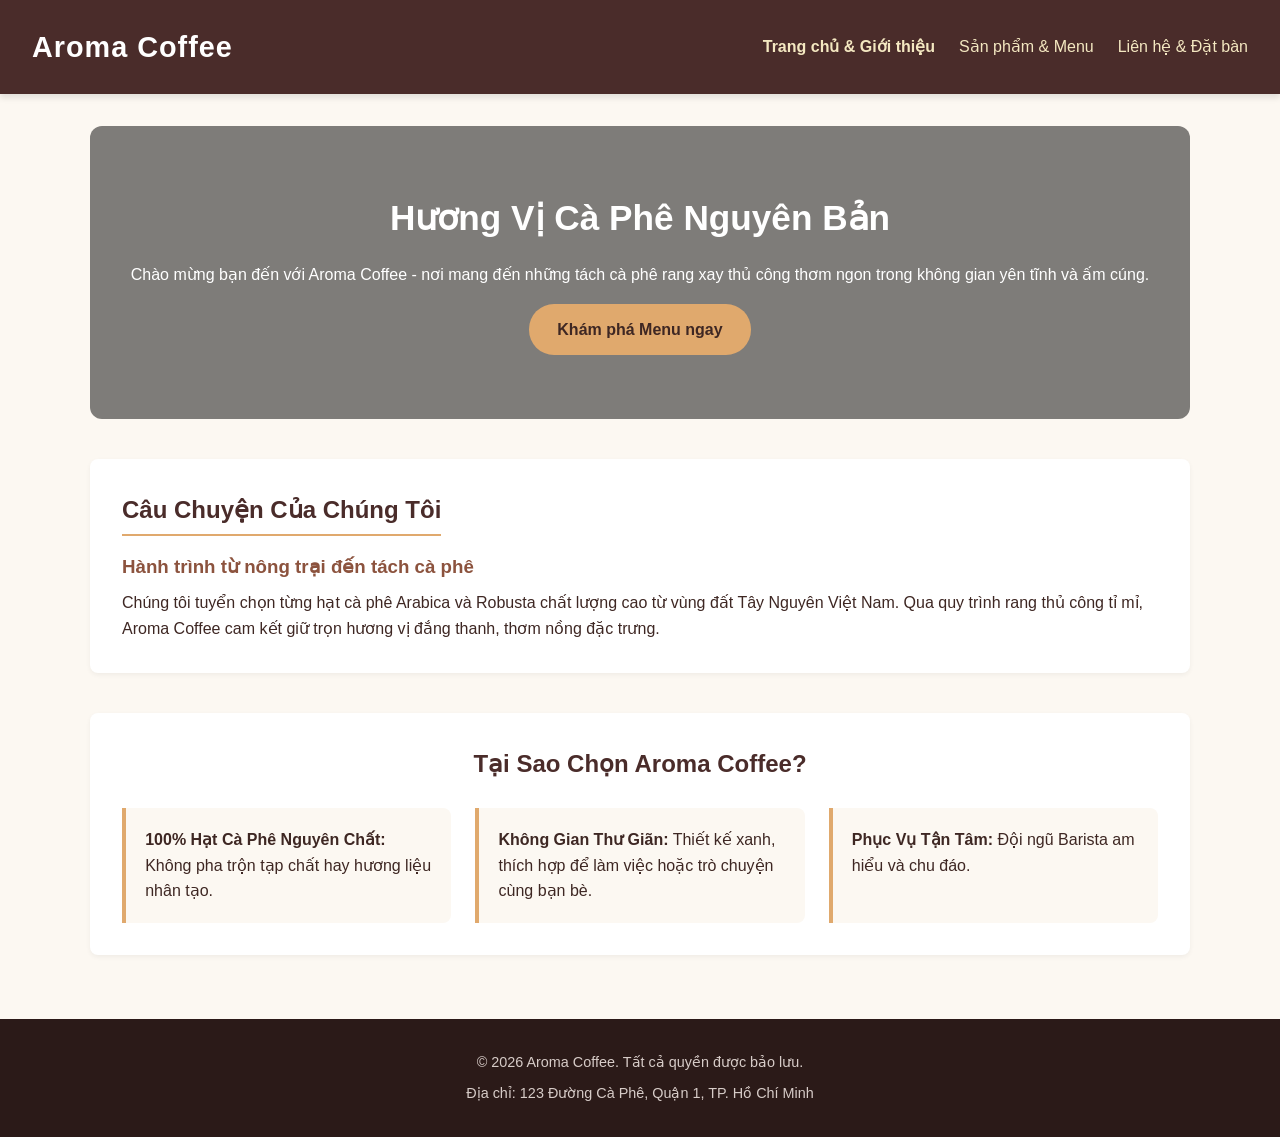
==== index.html @ af509f0f "trang gioi thieu" ====
<!DOCTYPE html>
<html lang="vi">
<head>
<link rel="stylesheet" href="styles.css">
  <meta charset="UTF-8">
  <meta name="viewport" content="width=device-width, initial-scale=1.0">
  <meta name="description" content="Trang giới thiệu tổng quan về quán cà phê không gian ấm cúng và hương vị nguyên bản.">
  <title>Aroma Coffee - Giới Thiệu Tổng Quan</title>
</head>
<body>

  <!-- ================= HEADER & THANH ĐIỀU HƯỚNG DÙNG CHUNG ================= -->
  <!-- Thẻ header chứa logo và menu điều hướng chính của website -->
  <header>
    <h1>Aroma Coffee</h1>
    <nav>
      <ul>
        <!-- Thẻ a tạo liên kết giữa các trang HTML -->
        <li><a href="index.html"><strong>Trang chủ & Giới thiệu</strong></a></li>
        <li><a href="products.html">Sản phẩm & Menu</a></li>
        <li><a href="contact.html">Liên hệ & Đặt bàn</a></li>
      </ul>
    </nav>
  </header>

  <!-- ================= NỘI DUNG CHÍNH (MAIN) ================= -->
  <main>
    <!-- Section 1: Hero Banner giới thiệu ngắn -->
    <section>
      <h2>Hương Vị Cà Phê Nguyên Bản</h2>
      <p>Chào mừng bạn đến với Aroma Coffee - nơi mang đến những tách cà phê rang xay thủ công thơm ngon trong không gian yên tĩnh và ấm cúng.</p>
      <p><a href="products.html">Khám phá Menu ngay</a></p>
    </section>

    <!-- Section 2: Câu chuyện thương hiệu -->
    <section>
      <h2>Câu Chuyện Của Chúng Tôi</h2>
      <article>
        <h3>Hành trình từ nông trại đến tách cà phê</h3>
        <p>Chúng tôi tuyển chọn từng hạt cà phê Arabica và Robusta chất lượng cao từ vùng đất Tây Nguyên Việt Nam. Qua quy trình rang thủ công tỉ mỉ, Aroma Coffee cam kết giữ trọn hương vị đắng thanh, thơm nồng đặc trưng.</p>
      </article>
    </section>

    <!-- Section 3: Điểm nổi bật / Giá trị cốt lõi -->
    <section>
      <h2>Tại Sao Chọn Aroma Coffee?</h2>
      <ul>
        <li><strong>100% Hạt Cà Phê Nguyên Chất:</strong> Không pha trộn tạp chất hay hương liệu nhân tạo.</li>
        <li><strong>Không Gian Thư Giãn:</strong> Thiết kế xanh, thích hợp để làm việc hoặc trò chuyện cùng bạn bè.</li>
        <li><strong>Phục Vụ Tận Tâm:</strong> Đội ngũ Barista am hiểu và chu đáo.</li>
      </ul>
    </section>
  </main>

  <!-- ================= FOOTER DÙNG CHUNG ================= -->
  <footer>
    <p>&copy; 2026 Aroma Coffee. Tất cả quyền được bảo lưu.</p>
    <p>Địa chỉ: 123 Đường Cà Phê, Quận 1, TP. Hồ Chí Minh</p>
  </footer>

</body>
</html>
---- styles.css ----
/* ==========================================================================
   1. CẤU HÌNH CHUNG & BỘ LỌC TOÀN TRANG (RESET & GLOBAL STYLES)
   ========================================================================== */

/* Thiết lập box-sizing giúp tính toán kích thước phần tử chính xác hơn */
* {
  margin: 0;
  padding: 0;
  box-sizing: border-box;
}

/* Định dạng phông chữ, màu nền và màu chữ chủ đạo cho thương hiệu cà phê */
body {
  font-family: 'Segoe UI', Tahoma, Geneva, Verdana, sans-serif;
  line-height: 1.6;
  background-color: #fcf8f2; /* Màu kem nhẹ ấm cúng */
  color: #3e2723;            /* Màu nâu cà phê đậm cho văn bản */
  
  /* [FLEXBOX] Cấu hình Flexbox dọc cho toàn bộ body để đẩy Footer xuống đáy trang khi nội dung ngắn */
  display: flex;
  flex-direction: column;
  min-height: 100vh;
}


/* ==========================================================================
   2. HEADER & THANH ĐIỀU HƯỚNG (FLEXBOX)
   ========================================================================== */

header {
  background-color: #4a2c2a; /* Màu gỗ/cà phê trầm */
  color: #ffffff;
  padding: 1.5rem 2rem;
  box-shadow: 0 4px 6px rgba(0, 0, 0, 0.1);

  /* [FLEXBOX] Căn chỉnh Logo và Menu nằm trên cùng một hàng ngang */
  display: flex;
  justify-content: space-between; /* Đẩy Logo sang trái, Nav sang phải */
  align-items: center;            /* Căn giữa theo chiều dọc */
  flex-wrap: wrap;                /* Tự động xuống dòng trên màn hình nhỏ */
  gap: 1rem;
}

header h1 {
  font-size: 1.8rem;
  letter-spacing: 1px;
}

/* Menu điều hướng chính */
header nav ul {
  list-style: none;

  /* [FLEXBOX] Sắp xếp các mục danh sách (li) nằm ngang */
  display: flex;
  gap: 1.5rem; /* Khoảng cách giữa các thẻ li */
}

header nav a {
  color: #f4e8c1;
  text-decoration: none;
  font-size: 1rem;
  transition: color 0.3s ease;
}

/* Hiệu ứng rê chuột vào menu */
header nav a:hover {
  color: #e0a96d;
}


/* ==========================================================================
   3. NỘI DUNG CHÍNH (MAIN LAYOUT - FLEXBOX & CSS GRID)
   ========================================================================== */

main {
  width: 90%;
  max-width: 1100px;
  margin: 2rem auto;
  flex: 1; /* [FLEXBOX] Chiếm toàn bộ khoảng trống còn lại để căn Footer xuống cuối */

  /* [CSS GRID] Thiết lập khoảng cách giữa các Section theo chiều dọc */
  display: grid;
  grid-template-columns: 1fr; /* Mặc định các section xếp thành 1 cột */
  gap: 2.5rem;
}


/* --- SECTION 1: HERO BANNER --- */
main section:nth-child(1) {
  background: linear-gradient(rgba(0, 0, 0, 0.5), rgba(0, 0, 0, 0.5)), 
              url('https://images.unsplash.com/photo-1501339847302-ac426a4a7cbb?auto=format&fit=crop&w=1200&q=80');
  background-size: cover;
  background-position: center;
  color: #ffffff;
  padding: 4rem 2rem;
  border-radius: 12px;
  text-align: center;

  /* [FLEXBOX] Căn giữa toàn bộ nội dung trong Hero Banner */
  display: flex;
  flex-direction: column;
  align-items: center;
  justify-content: center;
  gap: 1rem;
}

main section:nth-child(1) h2 {
  font-size: 2.2rem;
}

/* Nút kêu gọi hành động (Call to Action - CTA) */
main section:nth-child(1) a {
  display: inline-block;
  background-color: #e0a96d;
  color: #3e2723;
  padding: 0.8rem 1.8rem;
  border-radius: 25px;
  text-decoration: none;
  font-weight: bold;
  transition: background-color 0.3s ease, transform 0.2s ease;
}

main section:nth-child(1) a:hover {
  background-color: #d18f4e;
  transform: translateY(-2px);
}


/* --- SECTION 2: CÂU CHUYỆN THƯƠNG HIỆU --- */
main section:nth-child(2) {
  background-color: #ffffff;
  padding: 2rem;
  border-radius: 8px;
  box-shadow: 0 2px 5px rgba(0,0,0,0.05);
}

main section:nth-child(2) h2 {
  color: #4a2c2a;
  margin-bottom: 1rem;
  border-bottom: 2px solid #e0a96d;
  display: inline-block;
  padding-bottom: 0.3rem;
}

main section:nth-child(2) article h3 {
  color: #8c533e;
  margin-bottom: 0.5rem;
}


/* --- SECTION 3: ĐIỂM NỔI BẬT (CSS GRID) --- */
main section:nth-child(3) {
  background-color: #ffffff;
  padding: 2rem;
  border-radius: 8px;
  box-shadow: 0 2px 5px rgba(0,0,0,0.05);
}

main section:nth-child(3) h2 {
  color: #4a2c2a;
  margin-bottom: 1.5rem;
  text-align: center;
}

/* [CSS GRID] Biến danh sách `ul` thành bố cục mảng (Grid) 3 cột linh hoạt */
main section:nth-child(3) ul {
  list-style: none;

  display: grid;
  /* Chế độ đáp ứng linh hoạt (Responsive Grid): Tự động chia cột tùy kích thước màn hình */
  grid-template-columns: repeat(auto-fit, minmax(250px, 1fr));
  gap: 1.5rem;
}

/* Từng thẻ nội dung giá trị cốt lõi */
main section:nth-child(3) li {
  background-color: #fcf8f2;
  border-left: 4px solid #e0a96d;
  padding: 1.2rem;
  border-radius: 0 8px 8px 0;
}


/* ==========================================================================
   4. FOOTER (FLEXBOX)
   ========================================================================== */

footer {
  background-color: #2b1a18;
  color: #d7ccc8;
  padding: 2rem;
  margin-top: 2rem;
  text-align: center;

  /* [FLEXBOX] Căn chỉnh các đoạn văn bản trong Footer xếp dọc và căn giữa */
  display: flex;
  flex-direction: column;
  align-items: center;
  gap: 0.5rem;
  font-size: 0.9rem;
}


/* ==========================================================================
   5. RESPONSIVE DESIGN (TỐI ƯU CHO THIẾT BỊ DI ĐỘNG)
   ========================================================================== */

@media (max-width: 600px) {
  /* Chuyển Header sang dạng cột khi màn hình nhỏ */
  header {
    flex-direction: column;
    text-align: center;
  }

  header nav ul {
    flex-direction: column; /* Menu dọc cho điện thoại */
    gap: 0.5rem;
  }
}
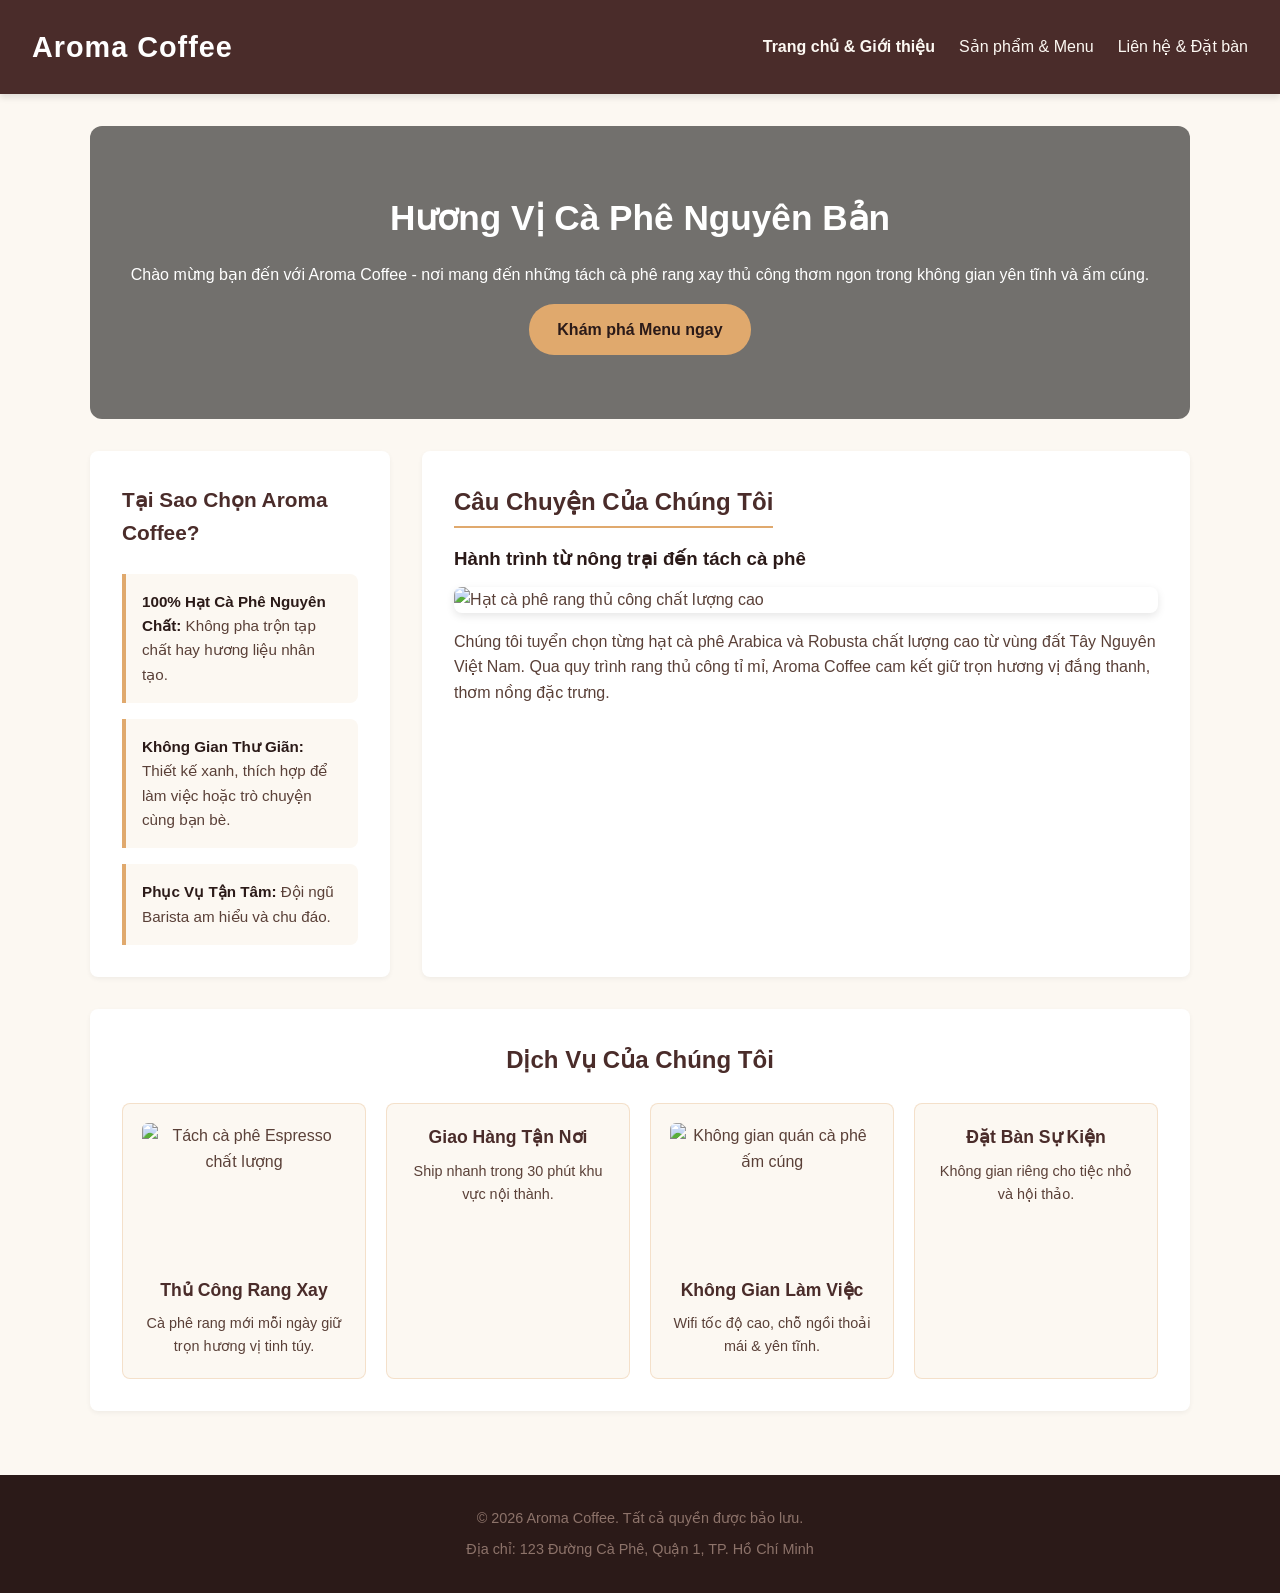
==== commit d9acd13d: "bo sung css" ====
--- a/index.html
+++ b/index.html
@@ -1,21 +1,19 @@
 <!DOCTYPE html>
 <html lang="vi">
 <head>
-<link rel="stylesheet" href="styles.css">
   <meta charset="UTF-8">
   <meta name="viewport" content="width=device-width, initial-scale=1.0">
   <meta name="description" content="Trang giới thiệu tổng quan về quán cà phê không gian ấm cúng và hương vị nguyên bản.">
   <title>Aroma Coffee - Giới Thiệu Tổng Quan</title>
+  <link rel="stylesheet" href="styles.css">
 </head>
 <body>
 
   <!-- ================= HEADER & THANH ĐIỀU HƯỚNG DÙNG CHUNG ================= -->
-  <!-- Thẻ header chứa logo và menu điều hướng chính của website -->
   <header>
     <h1>Aroma Coffee</h1>
     <nav>
       <ul>
-        <!-- Thẻ a tạo liên kết giữa các trang HTML -->
         <li><a href="index.html"><strong>Trang chủ & Giới thiệu</strong></a></li>
         <li><a href="products.html">Sản phẩm & Menu</a></li>
         <li><a href="contact.html">Liên hệ & Đặt bàn</a></li>
@@ -37,11 +35,13 @@
       <h2>Câu Chuyện Của Chúng Tôi</h2>
       <article>
         <h3>Hành trình từ nông trại đến tách cà phê</h3>
+        <!-- HÌNH ẢNH 1: Minh họa câu chuyện thương hiệu -->
+        <img src="https://images.unsplash.com/photo-1447933601403-0c6688de566e?auto=format&fit=crop&w=800&q=80" alt="Hạt cà phê rang thủ công chất lượng cao">
         <p>Chúng tôi tuyển chọn từng hạt cà phê Arabica và Robusta chất lượng cao từ vùng đất Tây Nguyên Việt Nam. Qua quy trình rang thủ công tỉ mỉ, Aroma Coffee cam kết giữ trọn hương vị đắng thanh, thơm nồng đặc trưng.</p>
       </article>
     </section>
 
-    <!-- Section 3: Điểm nổi bật / Giá trị cốt lõi -->
+    <!-- Section 3: Điểm nổi bật / Giá trị cốt lõi (Sidebar) -->
     <section>
       <h2>Tại Sao Chọn Aroma Coffee?</h2>
       <ul>
@@ -49,6 +49,33 @@
         <li><strong>Không Gian Thư Giãn:</strong> Thiết kế xanh, thích hợp để làm việc hoặc trò chuyện cùng bạn bè.</li>
         <li><strong>Phục Vụ Tận Tâm:</strong> Đội ngũ Barista am hiểu và chu đáo.</li>
       </ul>
+    </section>
+
+    <!-- Section 4: Dịch Vụ Của Chúng Tôi (Sử dụng Grid .services-container) -->
+    <section class="services-section">
+      <h2>Dịch Vụ Của Chúng Tôi</h2>
+      <div class="services-container">
+        <div class="service-card">
+          <!-- HÌNH ẢNH 2: Minh họa dịch vụ Rang Xay -->
+          <img src="https://images.unsplash.com/photo-1514432324607-a09d9b4aefdd?auto=format&fit=crop&w=500&q=80" alt="Tách cà phê Espresso chất lượng">
+          <h3>Thủ Công Rang Xay</h3>
+          <p>Cà phê rang mới mỗi ngày giữ trọn hương vị tinh túy.</p>
+        </div>
+        <div class="service-card">
+          <h3>Giao Hàng Tận Nơi</h3>
+          <p>Ship nhanh trong 30 phút khu vực nội thành.</p>
+        </div>
+        <div class="service-card">
+          <!-- HÌNH ẢNH 3: Minh họa không gian quán -->
+          <img src="https://images.unsplash.com/photo-1554118811-1e0d58224f24?auto=format&fit=crop&w=500&q=80" alt="Không gian quán cà phê ấm cúng">
+          <h3>Không Gian Làm Việc</h3>
+          <p>Wifi tốc độ cao, chỗ ngồi thoải mái & yên tĩnh.</p>
+        </div>
+        <div class="service-card">
+          <h3>Đặt Bàn Sự Kiện</h3>
+          <p>Không gian riêng cho tiệc nhỏ và hội thảo.</p>
+        </div>
+      </div>
     </section>
   </main>
 
--- a/styles.css
+++ b/styles.css
@@ -1,219 +1,343 @@
 /* ==========================================================================
-   1. CẤU HÌNH CHUNG & BỘ LỌC TOÀN TRANG (RESET & GLOBAL STYLES)
+   1. KHAI BÁO BIẾN CSS (CSS VARIABLES)
    ========================================================================== */
 
-/* Thiết lập box-sizing giúp tính toán kích thước phần tử chính xác hơn */
-* {
-  margin: 0;
-  padding: 0;
-  box-sizing: border-box;
-}
-
-/* Định dạng phông chữ, màu nền và màu chữ chủ đạo cho thương hiệu cà phê */
-body {
-  font-family: 'Segoe UI', Tahoma, Geneva, Verdana, sans-serif;
-  line-height: 1.6;
-  background-color: #fcf8f2; /* Màu kem nhẹ ấm cúng */
-  color: #3e2723;            /* Màu nâu cà phê đậm cho văn bản */
-  
-  /* [FLEXBOX] Cấu hình Flexbox dọc cho toàn bộ body để đẩy Footer xuống đáy trang khi nội dung ngắn */
-  display: flex;
-  flex-direction: column;
-  min-height: 100vh;
-}
-
-
-/* ==========================================================================
-   2. HEADER & THANH ĐIỀU HƯỚNG (FLEXBOX)
-   ========================================================================== */
-
-header {
-  background-color: #4a2c2a; /* Màu gỗ/cà phê trầm */
-  color: #ffffff;
-  padding: 1.5rem 2rem;
-  box-shadow: 0 4px 6px rgba(0, 0, 0, 0.1);
-
-  /* [FLEXBOX] Căn chỉnh Logo và Menu nằm trên cùng một hàng ngang */
-  display: flex;
-  justify-content: space-between; /* Đẩy Logo sang trái, Nav sang phải */
-  align-items: center;            /* Căn giữa theo chiều dọc */
-  flex-wrap: wrap;                /* Tự động xuống dòng trên màn hình nhỏ */
-  gap: 1rem;
-}
-
-header h1 {
-  font-size: 1.8rem;
-  letter-spacing: 1px;
-}
-
-/* Menu điều hướng chính */
-header nav ul {
-  list-style: none;
-
-  /* [FLEXBOX] Sắp xếp các mục danh sách (li) nằm ngang */
-  display: flex;
-  gap: 1.5rem; /* Khoảng cách giữa các thẻ li */
-}
-
-header nav a {
-  color: #f4e8c1;
-  text-decoration: none;
-  font-size: 1rem;
-  transition: color 0.3s ease;
-}
-
-/* Hiệu ứng rê chuột vào menu */
-header nav a:hover {
-  color: #e0a96d;
-}
-
-
-/* ==========================================================================
-   3. NỘI DUNG CHÍNH (MAIN LAYOUT - FLEXBOX & CSS GRID)
-   ========================================================================== */
-
-main {
-  width: 90%;
-  max-width: 1100px;
-  margin: 2rem auto;
-  flex: 1; /* [FLEXBOX] Chiếm toàn bộ khoảng trống còn lại để căn Footer xuống cuối */
-
-  /* [CSS GRID] Thiết lập khoảng cách giữa các Section theo chiều dọc */
-  display: grid;
-  grid-template-columns: 1fr; /* Mặc định các section xếp thành 1 cột */
-  gap: 2.5rem;
-}
-
-
-/* --- SECTION 1: HERO BANNER --- */
-main section:nth-child(1) {
-  background: linear-gradient(rgba(0, 0, 0, 0.5), rgba(0, 0, 0, 0.5)), 
-              url('https://images.unsplash.com/photo-1501339847302-ac426a4a7cbb?auto=format&fit=crop&w=1200&q=80');
-  background-size: cover;
-  background-position: center;
-  color: #ffffff;
-  padding: 4rem 2rem;
-  border-radius: 12px;
-  text-align: center;
-
-  /* [FLEXBOX] Căn giữa toàn bộ nội dung trong Hero Banner */
-  display: flex;
-  flex-direction: column;
-  align-items: center;
-  justify-content: center;
-  gap: 1rem;
-}
-
-main section:nth-child(1) h2 {
-  font-size: 2.2rem;
-}
-
-/* Nút kêu gọi hành động (Call to Action - CTA) */
-main section:nth-child(1) a {
-  display: inline-block;
-  background-color: #e0a96d;
-  color: #3e2723;
-  padding: 0.8rem 1.8rem;
-  border-radius: 25px;
-  text-decoration: none;
-  font-weight: bold;
-  transition: background-color 0.3s ease, transform 0.2s ease;
-}
-
-main section:nth-child(1) a:hover {
-  background-color: #d18f4e;
-  transform: translateY(-2px);
-}
-
-
-/* --- SECTION 2: CÂU CHUYỆN THƯƠNG HIỆU --- */
-main section:nth-child(2) {
-  background-color: #ffffff;
-  padding: 2rem;
-  border-radius: 8px;
-  box-shadow: 0 2px 5px rgba(0,0,0,0.05);
-}
-
-main section:nth-child(2) h2 {
-  color: #4a2c2a;
-  margin-bottom: 1rem;
-  border-bottom: 2px solid #e0a96d;
-  display: inline-block;
-  padding-bottom: 0.3rem;
-}
-
-main section:nth-child(2) article h3 {
-  color: #8c533e;
-  margin-bottom: 0.5rem;
-}
-
-
-/* --- SECTION 3: ĐIỂM NỔI BẬT (CSS GRID) --- */
-main section:nth-child(3) {
-  background-color: #ffffff;
-  padding: 2rem;
-  border-radius: 8px;
-  box-shadow: 0 2px 5px rgba(0,0,0,0.05);
-}
-
-main section:nth-child(3) h2 {
-  color: #4a2c2a;
-  margin-bottom: 1.5rem;
-  text-align: center;
-}
-
-/* [CSS GRID] Biến danh sách `ul` thành bố cục mảng (Grid) 3 cột linh hoạt */
-main section:nth-child(3) ul {
-  list-style: none;
-
-  display: grid;
-  /* Chế độ đáp ứng linh hoạt (Responsive Grid): Tự động chia cột tùy kích thước màn hình */
-  grid-template-columns: repeat(auto-fit, minmax(250px, 1fr));
-  gap: 1.5rem;
-}
-
-/* Từng thẻ nội dung giá trị cốt lõi */
-main section:nth-child(3) li {
-  background-color: #fcf8f2;
-  border-left: 4px solid #e0a96d;
-  padding: 1.2rem;
-  border-radius: 0 8px 8px 0;
-}
-
-
-/* ==========================================================================
-   4. FOOTER (FLEXBOX)
-   ========================================================================== */
-
-footer {
-  background-color: #2b1a18;
-  color: #d7ccc8;
-  padding: 2rem;
-  margin-top: 2rem;
-  text-align: center;
-
-  /* [FLEXBOX] Căn chỉnh các đoạn văn bản trong Footer xếp dọc và căn giữa */
-  display: flex;
-  flex-direction: column;
-  align-items: center;
-  gap: 0.5rem;
-  font-size: 0.9rem;
-}
-
-
-/* ==========================================================================
-   5. RESPONSIVE DESIGN (TỐI ƯU CHO THIẾT BỊ DI ĐỘNG)
-   ========================================================================== */
-
-@media (max-width: 600px) {
-  /* Chuyển Header sang dạng cột khi màn hình nhỏ */
+   :root {
+    /* --- 2 Màu chủ đạo (Primary / Secondary) --- */
+    --color-primary: #4a2c2a;    /* Nâu cà phê trầm */
+    --color-secondary: #e0a96d;  /* Vàng đồng / Cam ấm */
+  
+    /* --- 3 Mức màu xám cho Text --- */
+    --text-dark: #2b1a18;        /* Mức 1: Tiêu đề chính */
+    --text-medium: #5a4038;      /* Mức 2: Nội dung mô tả */
+    --text-light: #8d736a;       /* Mức 3: Phụ đề, text chân trang */
+  
+    /* --- 1 Màu nền trang --- */
+    --bg-main: #fcf8f2;          /* Màu kem nhẹ ấm cúng */
+  
+    /* --- Biến phụ hỗ trợ --- */
+    --bg-card: #ffffff;          /* Màu nền thẻ/khối nội dung */
+    --text-on-primary: #ffffff;  /* Màu chữ trên nền tối */
+  }
+  
+  
+  /* ==========================================================================
+     2. CẤU HÌNH CHUNG & XỬ LÝ HÌNH ẢNH (RESET & RESPONSIVE IMAGES)
+     ========================================================================== */
+  
+  * {
+    margin: 0;
+    padding: 0;
+    box-sizing: border-box;
+  }
+  
+  /* [YÊU CẦU ĐẶC BIỆT] Tối ưu hóa toàn bộ hình ảnh trên website:
+     - max-width: 100%: Hình không bao giờ vượt quá chiều rộng khung chứa nó.
+     - height: auto: Tự động tính toán chiều cao theo đúng tỷ lệ gốc, tránh méo ảnh.
+  */
+  img {
+    max-width: 100%;
+    height: auto;
+    display: block; /* Loại bỏ khoảng trắng thừa dưới chân thẻ img mặc định */
+  }
+  
+  body {
+    font-family: 'Segoe UI', Tahoma, Geneva, Verdana, sans-serif;
+    line-height: 1.6;
+    background-color: var(--bg-main);
+    color: var(--text-medium);
+    
+    /* [FLEXBOX] Giữ Footer luôn ở đáy trang */
+    display: flex;
+    flex-direction: column;
+    min-height: 100vh;
+  }
+  
+  
+  /* ==========================================================================
+     3. HEADER & THANH ĐIỀU HƯỚNG (FLEXBOX)
+     ========================================================================== */
+  
   header {
-    flex-direction: column;
+    background-color: var(--color-primary);
+    color: var(--text-on-primary);
+    padding: 1.5rem 2rem;
+    box-shadow: 0 4px 6px rgba(0, 0, 0, 0.1);
+  
+    display: flex;
+    justify-content: space-between;
+    align-items: center;
+    flex-wrap: wrap;
+    gap: 1rem;
+  }
+  
+  header h1 {
+    font-size: 1.8rem;
+    letter-spacing: 1px;
+  }
+  
+  header nav ul {
+    list-style: none;
+    display: flex;
+    gap: 1.5rem;
+  }
+  
+  header nav a {
+    color: var(--bg-main);
+    text-decoration: none;
+    font-size: 1rem;
+    transition: color 0.3s ease;
+  }
+  
+  header nav a:hover {
+    color: var(--color-secondary);
+  }
+  
+  
+  /* ==========================================================================
+     4. BỐ CỤC CHÍNH MAIN (DESKTOP MẶC ĐỊNH > 1024PX)
+     ========================================================================== */
+  
+  main {
+    width: 90%;
+    max-width: 1100px;
+    margin: 2rem auto;
+    flex: 1;
+  
+    display: grid;
+    grid-template-columns: 300px 1fr;
+    grid-template-areas: 
+      "hero hero"
+      "sidebar story"
+      "services services";
+    gap: 2rem;
+  }
+  
+  
+  /* --- SECTION 1: HERO BANNER --- */
+  main section:nth-child(1) {
+    grid-area: hero;
+    background: linear-gradient(rgba(0, 0, 0, 0.55), rgba(0, 0, 0, 0.55)), 
+                url('https://images.unsplash.com/photo-1501339847302-ac426a4a7cbb?auto=format&fit=crop&w=1200&q=80');
+    background-size: cover;
+    background-position: center;
+    color: var(--text-on-primary);
+    padding: 4rem 2rem;
+    border-radius: 12px;
     text-align: center;
-  }
-
-  header nav ul {
-    flex-direction: column; /* Menu dọc cho điện thoại */
+  
+    display: flex;
+    flex-direction: column;
+    align-items: center;
+    justify-content: center;
+    gap: 1rem;
+  }
+  
+  main section:nth-child(1) h2 {
+    font-size: 2.2rem;
+  }
+  
+  main section:nth-child(1) a {
+    display: inline-block;
+    background-color: var(--color-secondary);
+    color: var(--text-dark);
+    padding: 0.8rem 1.8rem;
+    border-radius: 25px;
+    text-decoration: none;
+    font-weight: bold;
+    transition: opacity 0.3s ease, transform 0.2s ease;
+  }
+  
+  main section:nth-child(1) a:hover {
+    opacity: 0.9;
+    transform: translateY(-2px);
+  }
+  
+  
+  /* --- SECTION 2: CÂU CHUYỆN THƯƠNG HIỆU --- */
+  main section:nth-child(2) {
+    grid-area: story;
+    background-color: var(--bg-card);
+    padding: 2rem;
+    border-radius: 8px;
+    box-shadow: 0 2px 5px rgba(0,0,0,0.05);
+  }
+  
+  main section:nth-child(2) h2 {
+    color: var(--color-primary);
+    margin-bottom: 1rem;
+    border-bottom: 2px solid var(--color-secondary);
+    display: inline-block;
+    padding-bottom: 0.3rem;
+  }
+  
+  main section:nth-child(2) article h3 {
+    color: var(--text-dark);
+    margin-bottom: 0.8rem;
+  }
+  
+  /* Định dạng riêng cho ảnh trong phần Câu chuyện */
+  main section:nth-child(2) article img {
+    border-radius: 8px;
+    margin-bottom: 1rem;
+    box-shadow: 0 3px 8px rgba(0,0,0,0.1);
+  }
+  
+  
+  /* --- SECTION 3: ĐIỂM NỔI BẬT (SIDEBAR) --- */
+  main section:nth-child(3) {
+    grid-area: sidebar;
+    background-color: var(--bg-card);
+    padding: 2rem;
+    border-radius: 8px;
+    box-shadow: 0 2px 5px rgba(0,0,0,0.05);
+  }
+  
+  main section:nth-child(3) h2 {
+    color: var(--color-primary);
+    margin-bottom: 1.5rem;
+    font-size: 1.3rem;
+  }
+  
+  main section:nth-child(3) ul {
+    list-style: none;
+    display: flex;
+    flex-direction: column;
+    gap: 1rem;
+  }
+  
+  main section:nth-child(3) li {
+    background-color: var(--bg-main);
+    border-left: 4px solid var(--color-secondary);
+    padding: 1rem;
+    border-radius: 0 8px 8px 0;
+    font-size: 0.95rem;
+  }
+  
+  main section:nth-child(3) li strong {
+    color: var(--text-dark);
+  }
+  
+  
+  /* ==========================================================================
+     5. BỐ CỤC SERVICES CONTAINER (GRID 4 - 2 - 1 CỘT)
+     ========================================================================== */
+  
+  main section.services-section {
+    grid-area: services;
+    background-color: var(--bg-card);
+    padding: 2rem;
+    border-radius: 8px;
+    box-shadow: 0 2px 5px rgba(0,0,0,0.05);
+  }
+  
+  main section.services-section h2 {
+    color: var(--color-primary);
+    margin-bottom: 1.5rem;
+    text-align: center;
+  }
+  
+  /* Mặc định cho màn hình > 1024px: 4 CỘT & gap: 20px */
+  .services-container {
+    display: grid;
+    grid-template-columns: repeat(4, 1fr);
+    gap: 20px;
+  }
+  
+  /* Kiểu dáng từng ô Dịch vụ */
+  .service-card {
+    background-color: var(--bg-main);
+    border: 1px solid rgba(224, 169, 109, 0.3);
+    padding: 1.2rem;
+    border-radius: 8px;
+    text-align: center;
+    transition: transform 0.3s ease, box-shadow 0.3s ease;
+    
+    /* Căn chỉnh nội dung bên trong card */
+    display: flex;
+    flex-direction: column;
+    align-items: center;
+  }
+  
+  .service-card:hover {
+    transform: translateY(-4px);
+    box-shadow: 0 4px 10px rgba(0,0,0,0.1);
+  }
+  
+  /* Định dạng riêng cho ảnh trong Thẻ Dịch vụ */
+  .service-card img {
+    width: 100%;
+    height: 140px;
+    object-fit: cover; /* Cắt vừa khung mà không làm biến dạng hình ảnh */
+    border-radius: 6px;
+    margin-bottom: 0.8rem;
+  }
+  
+  .service-card h3 {
+    color: var(--color-primary);
+    margin-bottom: 0.5rem;
+    font-size: 1.1rem;
+  }
+  
+  .service-card p {
+    color: var(--text-medium);
+    font-size: 0.9rem;
+  }
+  
+  
+  /* ==========================================================================
+     6. FOOTER (FLEXBOX)
+     ========================================================================== */
+  
+  footer {
+    background-color: var(--text-dark);
+    color: var(--text-light);
+    padding: 2rem;
+    margin-top: 2rem;
+    text-align: center;
+  
+    display: flex;
+    flex-direction: column;
+    align-items: center;
     gap: 0.5rem;
-  }
-}+    font-size: 0.9rem;
+  }
+  
+  
+  /* ==========================================================================
+     7. MEDIA QUERIES (RESPONSIVE CHUYÊN SÂU)
+     ========================================================================== */
+  
+  /* --- Màn hình từ 768px đến 1024px (Tablet) --- */
+  @media (min-width: 768px) and (max-width: 1024px) {
+    .services-container {
+      grid-template-columns: repeat(2, 1fr); /* 2 Cột */
+    }
+  }
+  
+  /* --- Màn hình dưới 768px (Mobile) --- */
+  @media (max-width: 767px) {
+    main {
+      grid-template-columns: 1fr;
+      grid-template-areas: 
+        "hero"
+        "sidebar"
+        "story"
+        "services";
+      gap: 1.5rem;
+    }
+  
+    .services-container {
+      grid-template-columns: 1fr; /* 1 Cột duy nhất */
+    }
+  
+    header {
+      flex-direction: column;
+      text-align: center;
+    }
+  
+    header nav ul {
+      flex-direction: column;
+      gap: 0.5rem;
+    }
+  }
